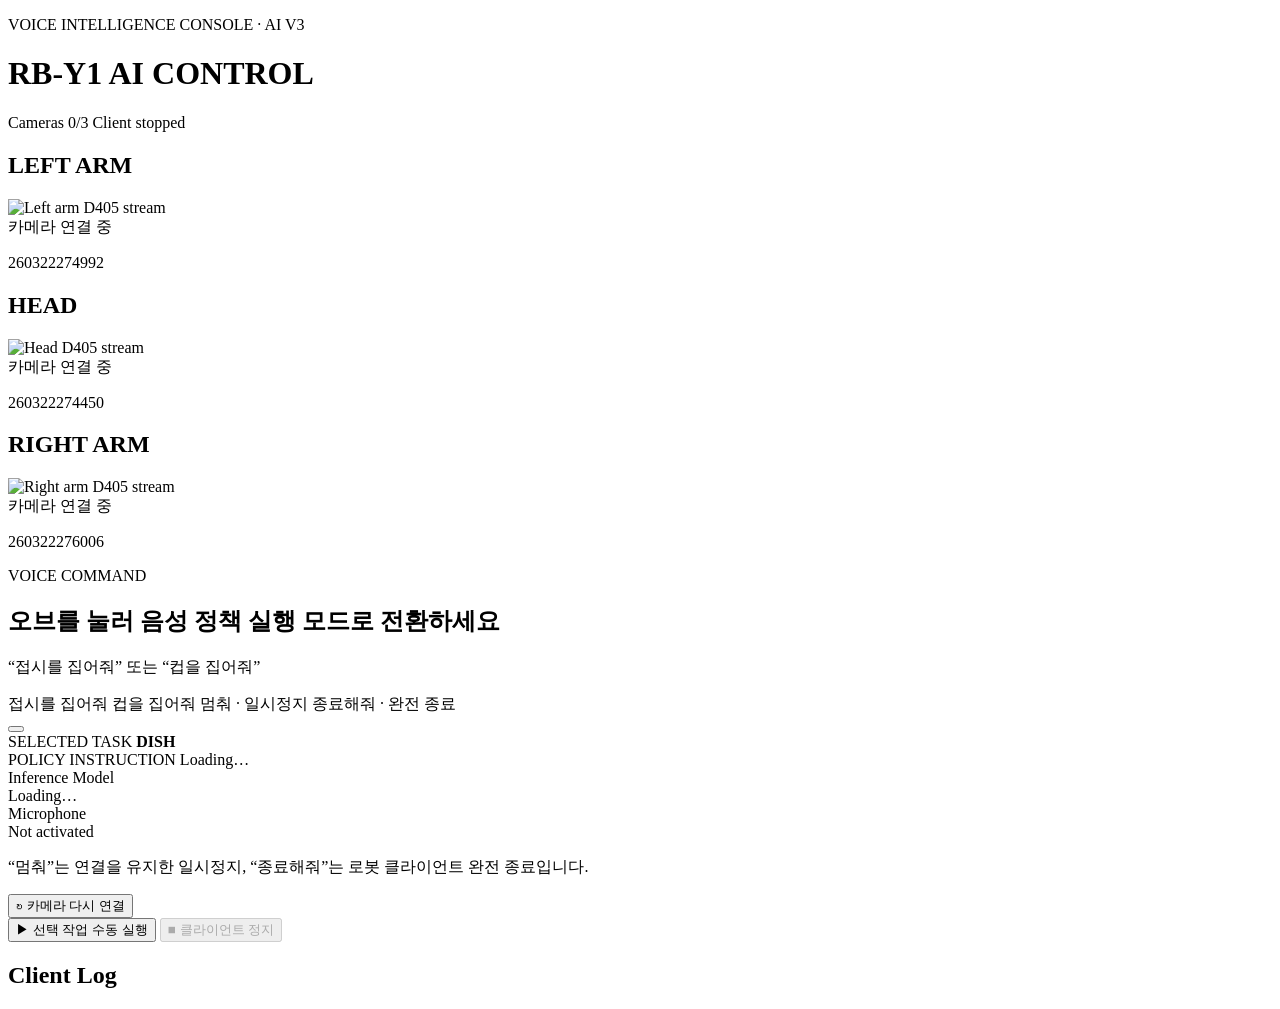
==== AI_gui/static/index.html @ 0c170f4a "first update" ====
<!doctype html>
<html lang="ko">
  <head>
    <meta charset="utf-8" />
    <meta name="viewport" content="width=device-width, initial-scale=1" />
    <title>RB-Y1 AI Voice Control</title>
    <link rel="stylesheet" href="/app.css" />
  </head>
  <body>
    <main class="shell">
      <header class="topbar">
        <div>
          <p class="eyebrow">VOICE INTELLIGENCE CONSOLE · AI V3</p>
          <h1>RB-Y1 AI CONTROL</h1>
        </div>
        <div class="health">
          <span id="cameraSummary" class="chip">Cameras 0/3</span>
          <span id="clientSummary" class="chip">Client stopped</span>
        </div>
      </header>

      <section class="camera-grid" aria-label="Camera previews">
        <article class="camera-card" data-camera="left">
          <div class="camera-heading"><h2>LEFT ARM</h2><span class="camera-dot"></span></div>
          <div class="camera-stage">
            <img src="/camera/left.mjpg" alt="Left arm D405 stream" />
            <div class="camera-overlay">카메라 연결 중</div>
          </div>
          <p class="camera-meta">260322274992</p>
        </article>
        <article class="camera-card" data-camera="front">
          <div class="camera-heading"><h2>HEAD</h2><span class="camera-dot"></span></div>
          <div class="camera-stage">
            <img src="/camera/front.mjpg" alt="Head D405 stream" />
            <div class="camera-overlay">카메라 연결 중</div>
          </div>
          <p class="camera-meta">260322274450</p>
        </article>
        <article class="camera-card" data-camera="right">
          <div class="camera-heading"><h2>RIGHT ARM</h2><span class="camera-dot"></span></div>
          <div class="camera-stage">
            <img src="/camera/right.mjpg" alt="Right arm D405 stream" />
            <div class="camera-overlay">카메라 연결 중</div>
          </div>
          <p class="camera-meta">260322276006</p>
        </article>
      </section>

      <section class="control-panel">
        <div class="voice-console">
          <div class="voice-copy">
            <p class="voice-kicker">VOICE COMMAND</p>
            <h2 id="voiceState">오브를 눌러 음성 정책 실행 모드로 전환하세요</h2>
            <p id="voiceTranscript" class="voice-transcript">“접시를 집어줘” 또는 “컵을 집어줘”</p>
            <div class="command-examples">
              <span>접시를 집어줘</span>
              <span>컵을 집어줘</span>
              <span class="stop-command">멈춰 · 일시정지</span>
              <span class="stop-command">종료해줘 · 완전 종료</span>
            </div>
          </div>

          <button id="voiceOrb" class="voice-orb" type="button" aria-label="음성 인식 시작" data-state="idle">
            <span class="orb-aura"></span>
            <span class="orb-ring ring-one"></span>
            <span class="orb-ring ring-two"></span>
            <span class="orb-core">
              <span class="orb-wave"><i></i><i></i><i></i><i></i><i></i></span>
            </span>
          </button>

          <div class="voice-detail">
            <div>
              <span class="detail-label">SELECTED TASK</span>
              <strong id="selectedTaskLabel">DISH</strong>
            </div>
            <div>
              <span class="detail-label">POLICY INSTRUCTION</span>
              <span id="taskValue">Loading…</span>
            </div>
          </div>
        </div>

        <aside class="system-panel">
          <div class="field model-field">
            <label>Inference Model</label>
            <div id="modelValue" class="readonly">Loading…</div>
          </div>
          <div class="field">
            <label>Microphone</label>
            <div id="microphoneStatus" class="readonly status-value">Not activated</div>
          </div>
          <p class="voice-note">“멈춰”는 연결을 유지한 일시정지, “종료해줘”는 로봇 클라이언트 완전 종료입니다.</p>
        </aside>
        <div class="actions">
          <button id="reconnectButton" class="button secondary">↻ 카메라 다시 연결</button>
          <div class="action-right">
            <button id="startButton" class="button primary">▶ 선택 작업 수동 실행</button>
            <button id="stopButton" class="button danger" disabled>■ 클라이언트 정지</button>
          </div>
        </div>
      </section>

      <section class="log-panel">
        <div class="section-title"><h2>Client Log</h2><span id="apiMessage"></span></div>
        <pre id="logOutput" aria-live="polite"></pre>
      </section>
    </main>
    <script src="/app.js"></script>
  </body>
</html>
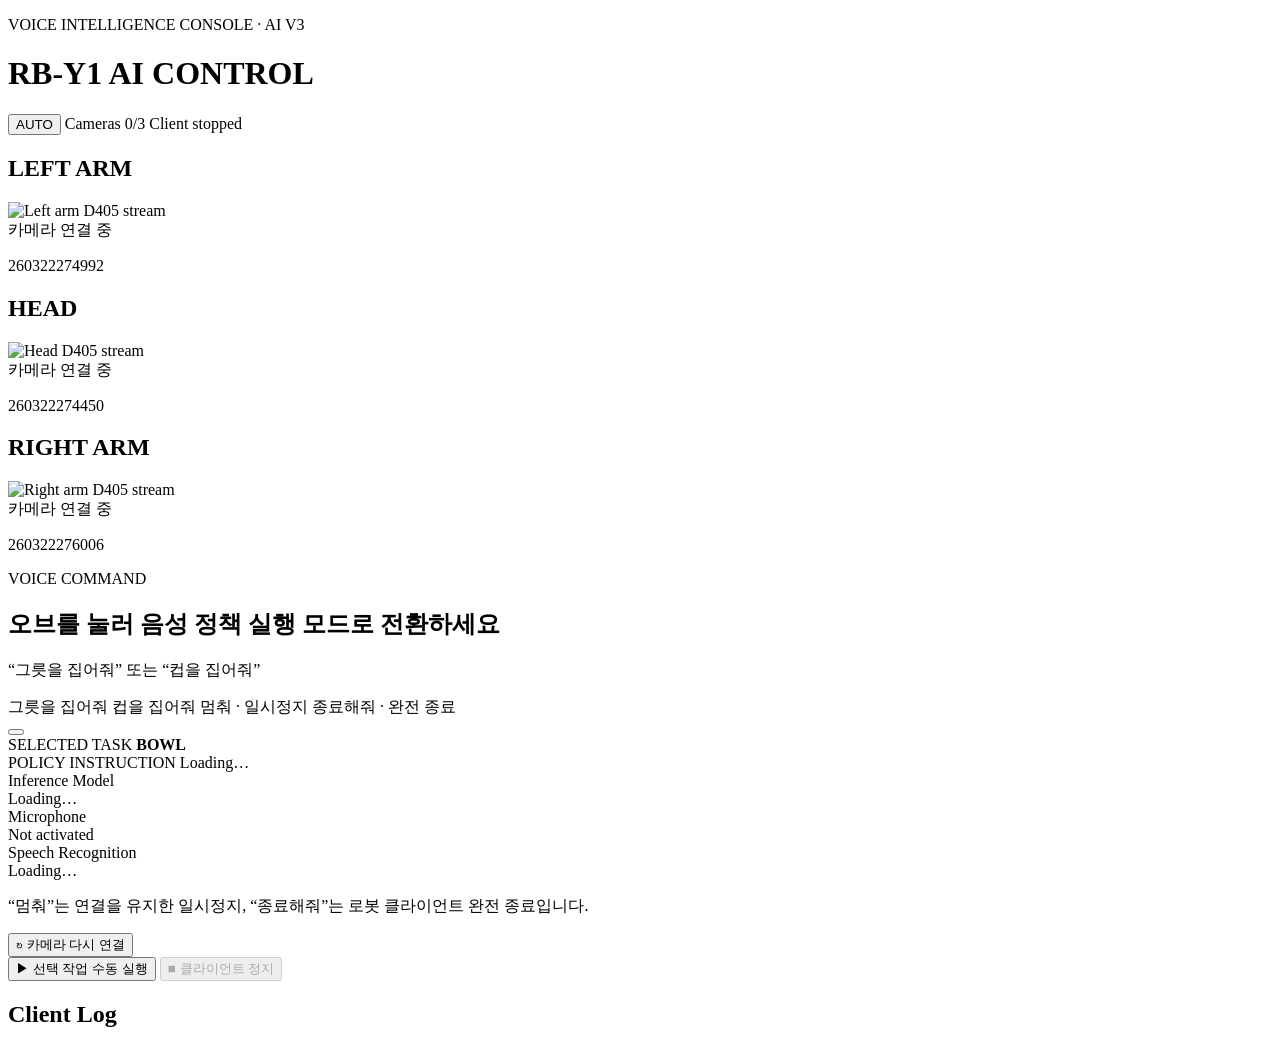
==== commit 177824e9: "update GUI-0907" ====
--- a/AI_gui/static/index.html
+++ b/AI_gui/static/index.html
@@ -14,33 +14,34 @@
           <h1>RB-Y1 AI CONTROL</h1>
         </div>
         <div class="health">
+          <button id="langChip" class="chip lang-chip" type="button" title="AUTO / KO / EN">AUTO</button>
           <span id="cameraSummary" class="chip">Cameras 0/3</span>
           <span id="clientSummary" class="chip">Client stopped</span>
         </div>
       </header>
 
       <section class="camera-grid" aria-label="Camera previews">
-        <article class="camera-card" data-camera="left">
+        <article class="camera-card" data-camera="camera2">
           <div class="camera-heading"><h2>LEFT ARM</h2><span class="camera-dot"></span></div>
           <div class="camera-stage">
-            <img src="/camera/left.mjpg" alt="Left arm D405 stream" />
-            <div class="camera-overlay">카메라 연결 중</div>
+            <img src="/camera/camera2.mjpg" alt="Left arm D405 stream" />
+            <div class="camera-overlay" data-i18n="camera.connecting">카메라 연결 중</div>
           </div>
           <p class="camera-meta">260322274992</p>
         </article>
-        <article class="camera-card" data-camera="front">
+        <article class="camera-card" data-camera="camera1">
           <div class="camera-heading"><h2>HEAD</h2><span class="camera-dot"></span></div>
           <div class="camera-stage">
-            <img src="/camera/front.mjpg" alt="Head D405 stream" />
-            <div class="camera-overlay">카메라 연결 중</div>
+            <img src="/camera/camera1.mjpg" alt="Head D405 stream" />
+            <div class="camera-overlay" data-i18n="camera.connecting">카메라 연결 중</div>
           </div>
           <p class="camera-meta">260322274450</p>
         </article>
-        <article class="camera-card" data-camera="right">
+        <article class="camera-card" data-camera="camera3">
           <div class="camera-heading"><h2>RIGHT ARM</h2><span class="camera-dot"></span></div>
           <div class="camera-stage">
-            <img src="/camera/right.mjpg" alt="Right arm D405 stream" />
-            <div class="camera-overlay">카메라 연결 중</div>
+            <img src="/camera/camera3.mjpg" alt="Right arm D405 stream" />
+            <div class="camera-overlay" data-i18n="camera.connecting">카메라 연결 중</div>
           </div>
           <p class="camera-meta">260322276006</p>
         </article>
@@ -51,16 +52,23 @@
           <div class="voice-copy">
             <p class="voice-kicker">VOICE COMMAND</p>
             <h2 id="voiceState">오브를 눌러 음성 정책 실행 모드로 전환하세요</h2>
-            <p id="voiceTranscript" class="voice-transcript">“접시를 집어줘” 또는 “컵을 집어줘”</p>
+            <p id="voiceTranscript" class="voice-transcript">“그릇을 집어줘” 또는 “컵을 집어줘”</p>
             <div class="command-examples">
-              <span>접시를 집어줘</span>
-              <span>컵을 집어줘</span>
-              <span class="stop-command">멈춰 · 일시정지</span>
-              <span class="stop-command">종료해줘 · 완전 종료</span>
+              <span data-i18n="example.bowl">그릇을 집어줘</span>
+              <span data-i18n="example.cup">컵을 집어줘</span>
+              <span class="stop-command" data-i18n="example.pause">멈춰 · 일시정지</span>
+              <span class="stop-command" data-i18n="example.terminate">종료해줘 · 완전 종료</span>
             </div>
           </div>
 
-          <button id="voiceOrb" class="voice-orb" type="button" aria-label="음성 인식 시작" data-state="idle">
+          <button
+            id="voiceOrb"
+            class="voice-orb"
+            type="button"
+            data-i18n-aria="orb.ariaLabel"
+            aria-label="음성 인식 시작"
+            data-state="idle"
+          >
             <span class="orb-aura"></span>
             <span class="orb-ring ring-one"></span>
             <span class="orb-ring ring-two"></span>
@@ -72,7 +80,7 @@
           <div class="voice-detail">
             <div>
               <span class="detail-label">SELECTED TASK</span>
-              <strong id="selectedTaskLabel">DISH</strong>
+              <strong id="selectedTaskLabel">BOWL</strong>
             </div>
             <div>
               <span class="detail-label">POLICY INSTRUCTION</span>
@@ -90,13 +98,19 @@
             <label>Microphone</label>
             <div id="microphoneStatus" class="readonly status-value">Not activated</div>
           </div>
-          <p class="voice-note">“멈춰”는 연결을 유지한 일시정지, “종료해줘”는 로봇 클라이언트 완전 종료입니다.</p>
+          <div class="field">
+            <label>Speech Recognition</label>
+            <div id="sttStatus" class="readonly status-value">Loading…</div>
+          </div>
+          <p class="voice-note" data-i18n="ui.note">
+            “멈춰”는 연결을 유지한 일시정지, “종료해줘”는 로봇 클라이언트 완전 종료입니다.
+          </p>
         </aside>
         <div class="actions">
-          <button id="reconnectButton" class="button secondary">↻ 카메라 다시 연결</button>
+          <button id="reconnectButton" class="button secondary" data-i18n="ui.reconnect">↻ 카메라 다시 연결</button>
           <div class="action-right">
-            <button id="startButton" class="button primary">▶ 선택 작업 수동 실행</button>
-            <button id="stopButton" class="button danger" disabled>■ 클라이언트 정지</button>
+            <button id="startButton" class="button primary" data-i18n="ui.manualRun">▶ 선택 작업 수동 실행</button>
+            <button id="stopButton" class="button danger" data-i18n="ui.stopClient" disabled>■ 클라이언트 정지</button>
           </div>
         </div>
       </section>
